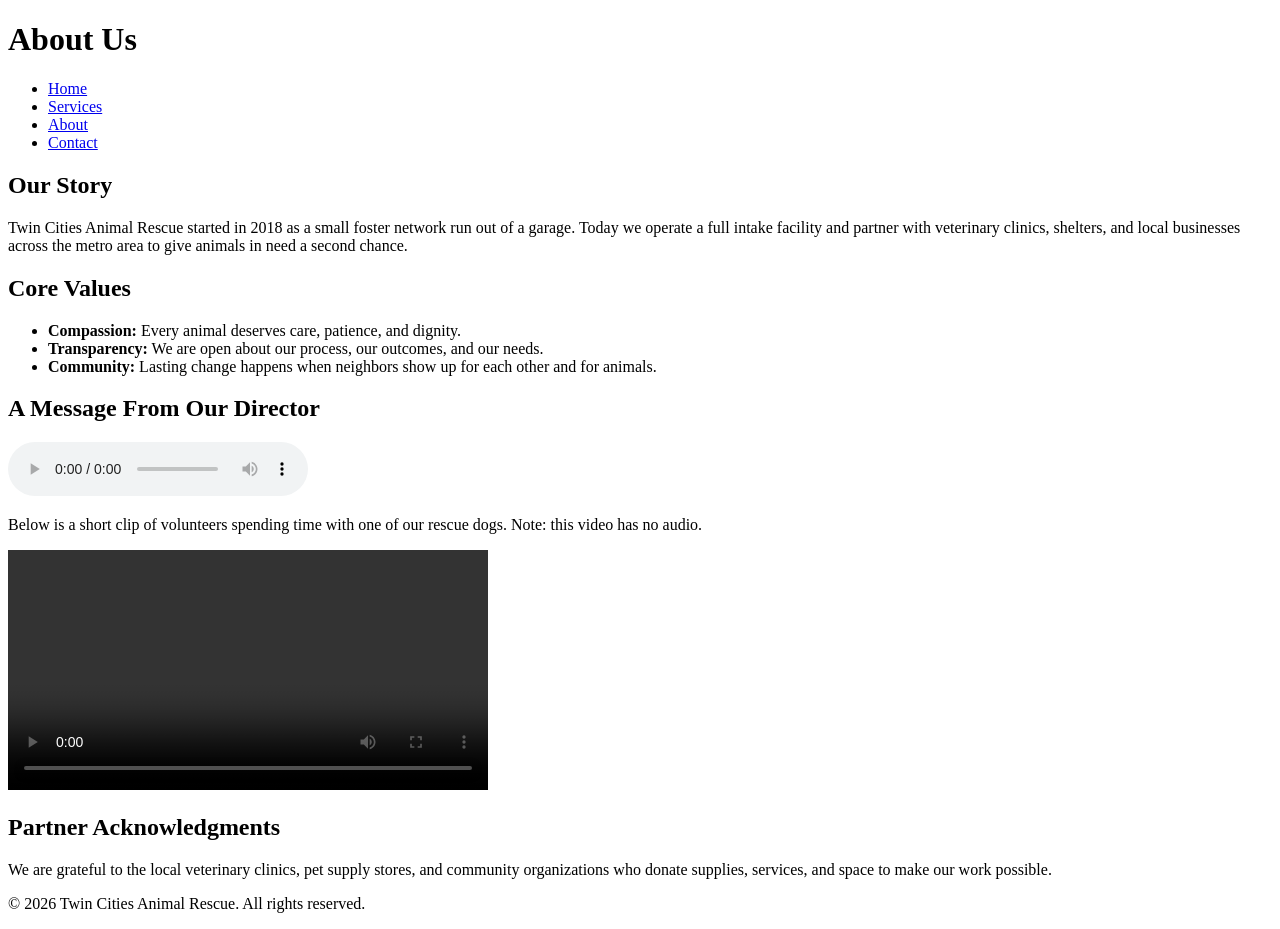
==== about.html @ 3de15a8f "Link external stylesheet to all four HTML pages" ====
<!DOCTYPE html>
<html lang="en">
<head>
    <meta charset="UTF-8">
    <meta name="viewport" content="width=device-width, initial-scale=1.0">
    <title>Twin Cities Animal Rescue | About</title>
    <link rel="stylesheet" href="css/style.css">
</head>
<body>
    <header>
    <h1>About Us</h1>
    <nav>
        <ul>
            <li><a href="index.html">Home</a></li>
            <li><a href="services.html">Services</a></li>
            <li><a href="about.html">About</a></li>
            <li><a href="contact.html">Contact</a></li>
        </ul>
    </nav>
</header>
<main>
    <section aria-labelledby="story-heading">
        <h2 id="story-heading">Our Story</h2>
        <p>Twin Cities Animal Rescue started in 2018 as a small foster network run out of a garage. Today we operate a full intake facility and partner with veterinary clinics, shelters, and local businesses across the metro area to give animals in need a second chance.</p>
    </section>

    <section aria-labelledby="values-heading">
        <h2 id="values-heading">Core Values</h2>
        <ul>
            <li><strong>Compassion:</strong> Every animal deserves care, patience, and dignity.</li>
            <li><strong>Transparency:</strong> We are open about our process, our outcomes, and our needs.</li>
            <li><strong>Community:</strong> Lasting change happens when neighbors show up for each other and for animals.</li>
        </ul>
    </section>

    <section aria-labelledby="message-heading">
        <h2 id="message-heading">A Message From Our Director</h2>

        <audio controls>
            <source src="audio/rescue-message_c.mp3" type="audio/mpeg">
            <p>Your browser does not support embedded audio. You can <a href="audio/rescue-message_c.mp3">download the director's welcome message</a> instead. In the message, our director thanks supporters and explains how foster and volunteer contributions directly shape the animals we are able to help.</p>
        </audio>

        <p>Below is a short clip of volunteers spending time with one of our rescue dogs. Note: this video has no audio.</p>

        <video controls width="480">
            <source src="videos/rescue-message_c.mp4" type="video/mp4">
            <p>Your browser does not support embedded video. You can <a href="videos/rescue-message_c.mp4">download the video</a> instead. It shows volunteers sitting outdoors petting and bonding with a rescue dog.</p>
        </video>
    </section>

    <section aria-labelledby="partners-heading">
        <h2 id="partners-heading">Partner Acknowledgments</h2>
        <p>We are grateful to the local veterinary clinics, pet supply stores, and community organizations who donate supplies, services, and space to make our work possible.</p>
    </section>
</main>
<footer>
    <p>&copy; 2026 Twin Cities Animal Rescue. All rights reserved.</p>
</footer>
</body>
</html>
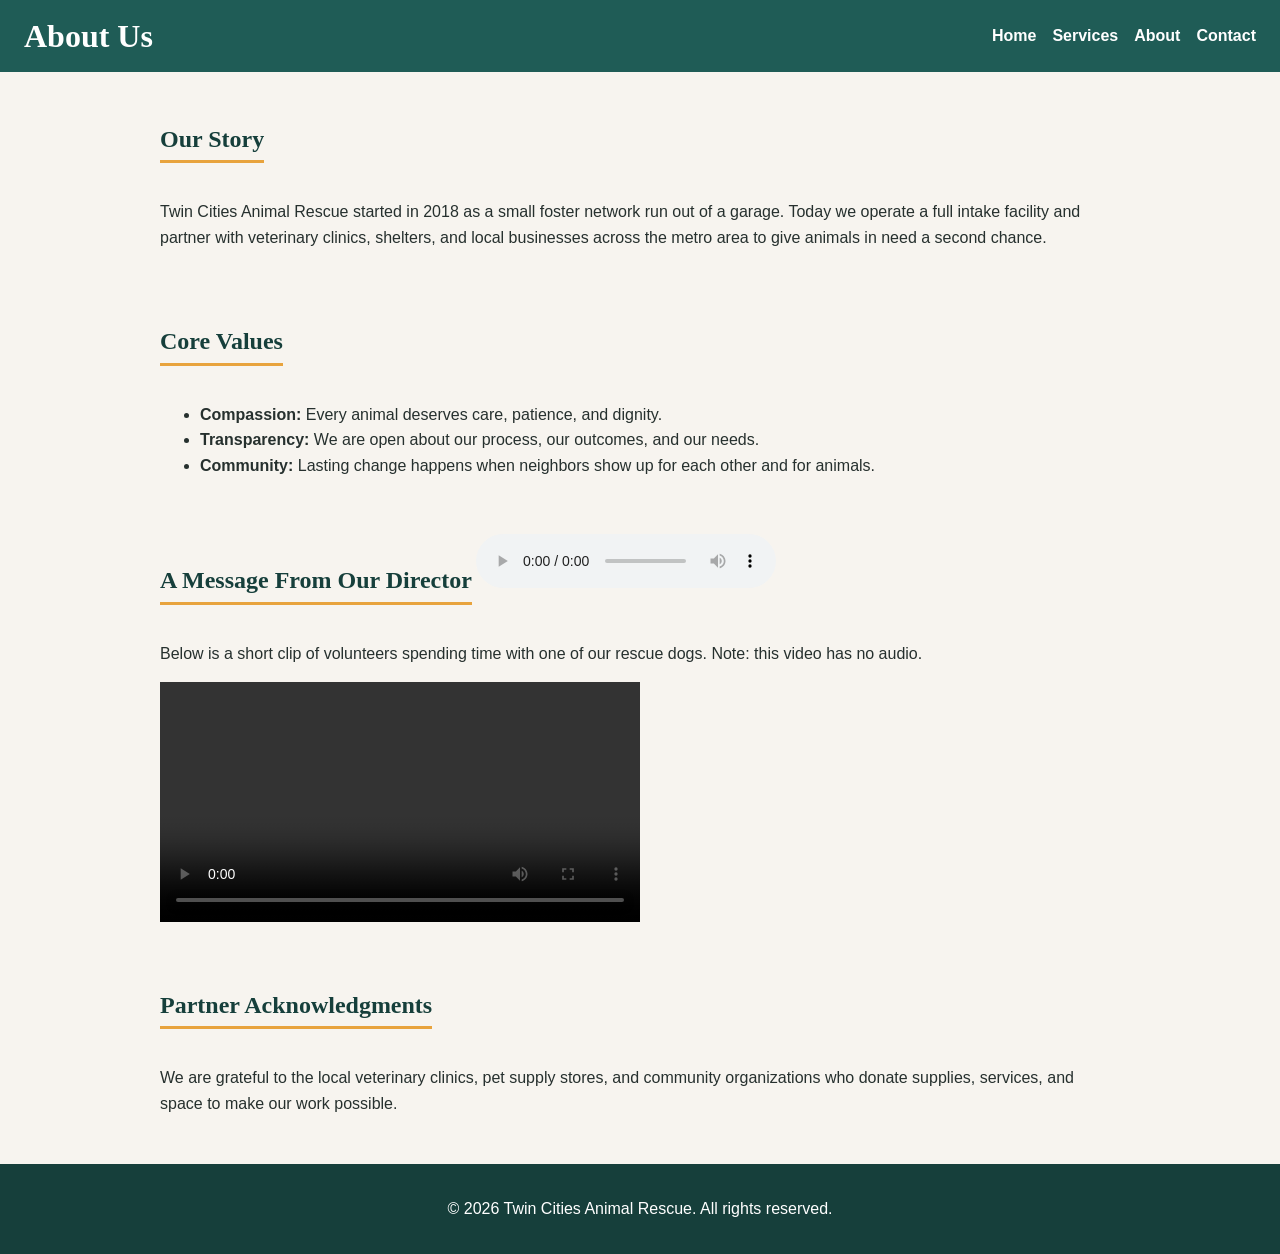
==== commit c1b5e8dc: "Add explanatory comments to about.html" ====
--- a/about.html
+++ b/about.html
@@ -7,6 +7,7 @@
     <link rel="stylesheet" href="css/style.css">
 </head>
 <body>
+    <!-- Same shared header/nav structure as every other page. -->
     <header>
     <h1>About Us</h1>
     <nav>
@@ -24,6 +25,10 @@
         <p>Twin Cities Animal Rescue started in 2018 as a small foster network run out of a garage. Today we operate a full intake facility and partner with veterinary clinics, shelters, and local businesses across the metro area to give animals in need a second chance.</p>
     </section>
 
+    <!-- Core values: reuses the same aria-labelledby + <ul> pattern as
+         the impact stats and volunteer roles, but is intentionally left
+         unstyled as cards since three short statements read fine as a
+         plain list and don't need the extra visual weight. -->
     <section aria-labelledby="values-heading">
         <h2 id="values-heading">Core Values</h2>
         <ul>
@@ -33,6 +38,11 @@
         </ul>
     </section>
 
+    <!-- Audio and video both include a fallback <p> inside their
+         <source> tags. Browsers that support the media element ignore
+         this text; browsers that don't (or screen readers that can't
+         play media) show/read the fallback description and download
+         link instead, so no one is left without the content. -->
     <section aria-labelledby="message-heading">
         <h2 id="message-heading">A Message From Our Director</h2>
 
@@ -58,4 +68,4 @@
     <p>&copy; 2026 Twin Cities Animal Rescue. All rights reserved.</p>
 </footer>
 </body>
-</html>+</html>
--- a/css/style.css
+++ b/css/style.css
@@ -0,0 +1,270 @@
+/* =========================================================
+   DESIGN TOKENS
+   All colors and fonts are defined once here as variables,
+   then reused everywhere below. Changing the palette or
+   fonts for the whole site only ever means editing this
+   block, not hunting through every rule.
+   ========================================================= */
+:root {
+  --color-teal: #1F5C56;       /* primary brand color: header, nav, card accents */
+  --color-teal-dark: #163f3b;  /* darker teal: headings, footer, form legend text */
+  --color-amber: #E8A33D;      /* accent color: links, hover states, buttons, highlights */
+  --color-paper: #F7F4EF;      /* off-white page background, softer than pure white */
+  --color-charcoal: #26302E;   /* body text color, high contrast against paper */
+
+  --font-heading: Georgia, serif;    /* headings only, for visual hierarchy */
+  --font-body: Arial, sans-serif;    /* body text, labels, and nav for readability */
+}
+
+/* =========================================================
+   BASE TYPOGRAPHY
+   Sets the default look of the page before any
+   component-specific styling is applied.
+   ========================================================= */
+body {
+  margin: 0;                 /* remove browser's default page margin */
+  font-family: var(--font-body);
+  font-size: 1rem;
+  line-height: 1.6;          /* generous line spacing keeps paragraphs easy to read */
+  color: var(--color-charcoal);
+  background-color: var(--color-paper);
+}
+
+h1,
+h2,
+h3 {
+  font-family: var(--font-heading);
+  color: var(--color-teal-dark);
+  line-height: 1.25;
+}
+
+a {
+  color: var(--color-teal-dark);
+}
+
+a:hover {
+  color: var(--color-amber); /* amber hover signals interactivity without a full color swap */
+}
+
+/* =========================================================
+   HEADER & NAV
+   Mobile-first: nav links sit in a row via Flexbox, but the
+   header itself stacks title-above-nav until the media query
+   at the bottom gives it room to sit side by side.
+   ========================================================= */
+header {
+  background-color: var(--color-teal);
+  color: #fff;
+  padding: 1rem 1.5rem;
+}
+
+header h1 {
+  color: #fff;
+  margin: 0 0 0.75rem 0;
+}
+
+header nav ul {
+  list-style: none;   /* remove default bullets, this is a nav, not a list */
+  margin: 0;
+  padding: 0;
+  display: flex;       /* lay nav items out horizontally instead of stacked */
+  gap: 1rem;
+}
+
+header nav a {
+  color: #fff;
+  text-decoration: none;
+  font-weight: bold;
+}
+
+header nav a:hover {
+  color: var(--color-amber);
+}
+
+/* =========================================================
+   MAIN LAYOUT
+   Centers page content and caps its width so lines of text
+   don't stretch uncomfortably wide on large monitors.
+   Flexbox column + gap handles consistent spacing between
+   sections without manually setting margin on each one.
+   ========================================================= */
+main {
+  max-width: 60rem;
+  margin: 0 auto;      /* center the content horizontally */
+  padding: 2rem 1.5rem;
+  display: flex;
+  flex-direction: column;
+  gap: 2.5rem;
+}
+
+footer {
+  background-color: var(--color-teal-dark);
+  color: #fff;
+  text-align: center;
+  padding: 1rem;
+}
+
+/* =========================================================
+   IMPACT STATS (Home page)
+   Targets the "Our Impact" list specifically via its
+   aria-labelledby attribute, reusing an accessibility hook
+   that already existed instead of adding an extra class.
+   Turns plain bullet points into bordered stat cards.
+   ========================================================= */
+section[aria-labelledby="impact-heading"] ul {
+  list-style: none;
+  margin: 0;
+  padding: 0;
+  display: flex;
+  flex-direction: column;   /* stacked by default; media query switches this to a row */
+  gap: 0.75rem;
+}
+
+section[aria-labelledby="impact-heading"] li {
+  background-color: #fff;
+  border-left: 5px solid var(--color-amber);  /* amber accent draws the eye to each stat */
+  padding: 0.75rem 1rem;
+  border-radius: 6px;
+}
+
+/* =========================================================
+   VOLUNTEER ROLE CARDS (Services page)
+   Same card pattern as the impact stats, but with a
+   top border in teal instead of a left border in amber,
+   so the two card styles feel related but distinct.
+   ========================================================= */
+section[aria-labelledby="volunteer-heading"] ul {
+  list-style: none;
+  margin: 0;
+  padding: 0;
+  display: flex;
+  flex-direction: column;
+  gap: 0.75rem;
+}
+
+section[aria-labelledby="volunteer-heading"] li {
+  background-color: #fff;
+  padding: 0.75rem 1rem;
+  border-radius: 6px;
+  border-top: 4px solid var(--color-teal);
+}
+
+/* =========================================================
+   CONTACT FORM
+   Wraps the form in a white card and cleans up default
+   browser styling on fieldset/legend so the required
+   accessibility markup doesn't look like an ugly gray box.
+   ========================================================= */
+form {
+  background-color: #fff;
+  padding: 1.5rem;
+  border-radius: 8px;
+  max-width: 32rem;
+}
+
+fieldset {
+  border: none;    /* keep the fieldset for accessibility, hide its default border */
+  padding: 0;
+  margin: 0;
+}
+
+legend {
+  font-family: var(--font-heading);
+  font-weight: bold;
+  font-size: 1.1rem;
+  color: var(--color-teal-dark);
+  margin-bottom: 0.75rem;
+  padding: 0;
+}
+
+label {
+  font-weight: bold;
+  font-size: 0.95rem;
+}
+
+input,
+select,
+textarea {
+  width: 100%;
+  font-family: var(--font-body);
+  font-size: 1rem;
+  padding: 0.6rem;
+  margin-top: 0.35rem;
+  border: 1px solid #cfc9bf;
+  border-radius: 4px;
+  box-sizing: border-box;  /* padding counts inside the declared width, prevents overflow */
+}
+
+button[type="submit"] {
+  background-color: var(--color-amber);
+  color: var(--color-teal-dark);
+  border: none;
+  font-weight: bold;
+  font-size: 1rem;
+  padding: 0.75rem 1.5rem;
+  border-radius: 4px;
+  cursor: pointer;
+}
+
+/* =========================================================
+   RESPONSIVE MEDIA QUERY
+   Mobile-first means everything above this point is the
+   base/small-screen layout. Everything inside this block
+   only applies once the viewport is at least 700px wide,
+   layering on a wider layout without breaking the mobile one.
+   ========================================================= */
+@media (min-width: 700px) {
+  header {
+    display: flex;
+    align-items: center;
+    justify-content: space-between;  /* title on the left, nav on the right */
+  }
+
+  header h1 {
+    margin: 0;
+  }
+
+  section[aria-labelledby="impact-heading"] ul {
+    flex-direction: row;   /* stat cards go from stacked to side by side */
+  }
+
+  section[aria-labelledby="impact-heading"] li {
+    flex: 1;                /* each card shares the row equally */
+  }
+
+  section[aria-labelledby="volunteer-heading"] ul {
+    flex-direction: row;
+    flex-wrap: wrap;        /* allow cards to drop to a new line instead of squeezing into one row */
+  }
+
+  section[aria-labelledby="volunteer-heading"] li {
+    flex: 1 1 calc(50% - 0.75rem);  /* two cards per row instead of four in one line */
+  }
+}
+
+/* =========================================================
+   FINAL POLISH
+   Small accessibility and visual-hierarchy details layered
+   on last: amber underlines on links, a visible focus state
+   for keyboard navigation, and an accent underline on
+   section headings.
+   ========================================================= */
+a {
+  text-decoration-color: var(--color-amber);
+  text-decoration-thickness: 2px;
+}
+
+input:focus,
+select:focus,
+textarea:focus,
+a:focus,
+button:focus {
+  outline: 3px solid var(--color-amber);  /* visible focus ring for keyboard users tabbing through the page */
+  outline-offset: 2px;
+}
+
+h2 {
+  border-bottom: 3px solid var(--color-amber);
+  padding-bottom: 0.4rem;
+  display: inline-block;   /* underline only spans the heading text, not the full width */
+}
